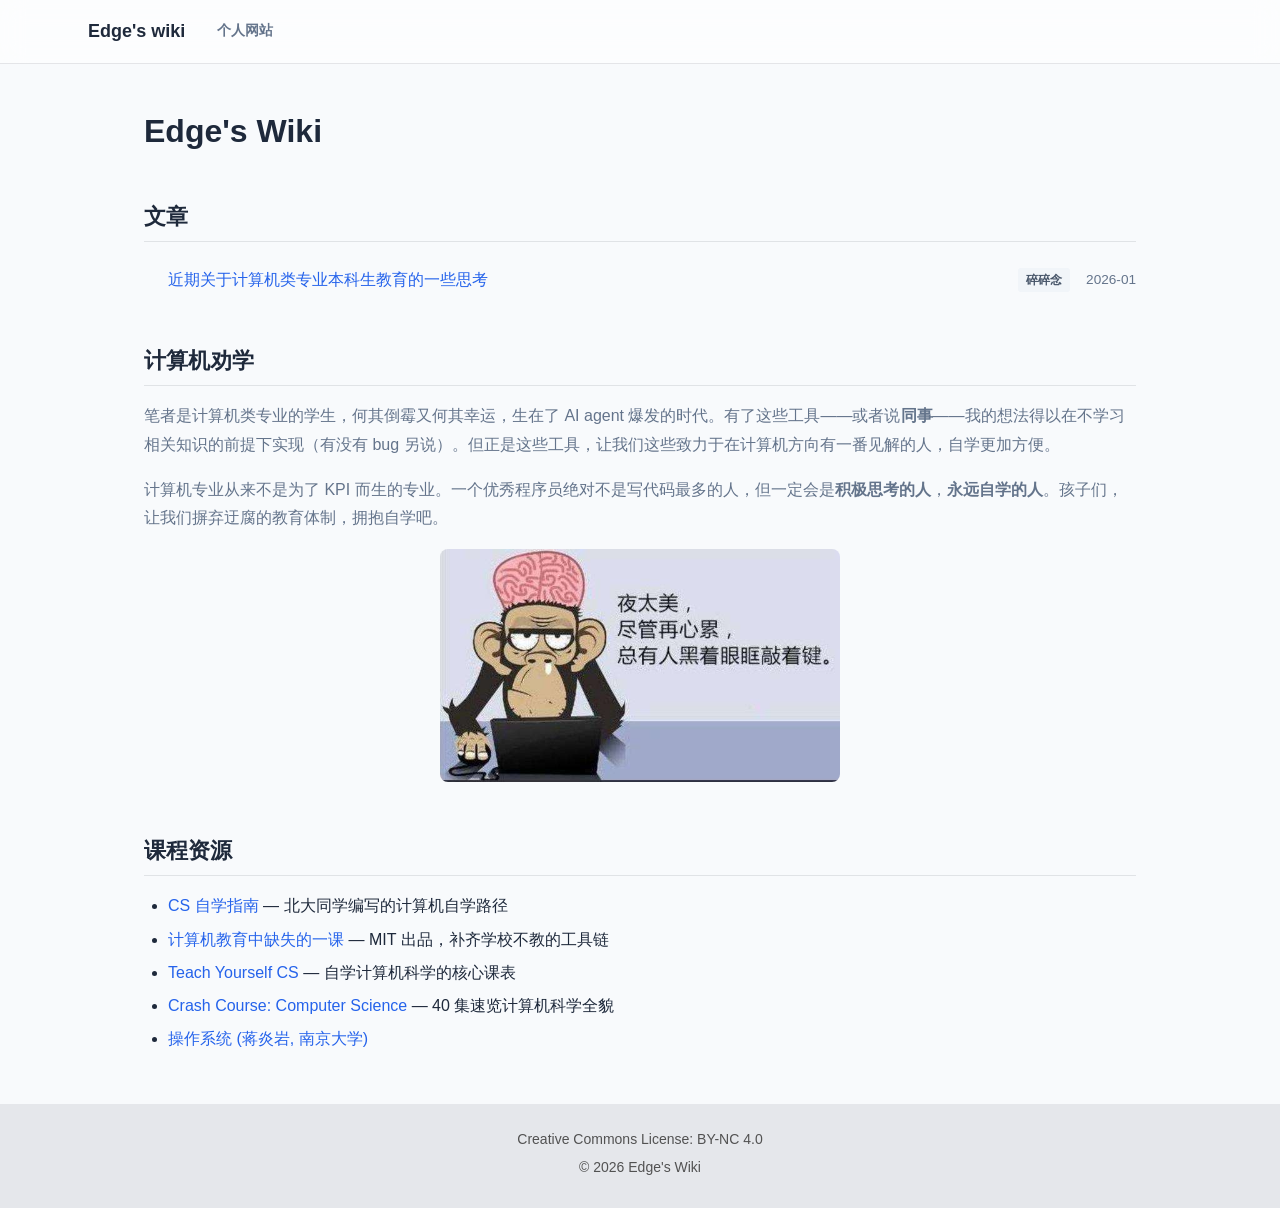
==== index.html @ 308b1073 "init: Edge's Wiki 初始版本" ====
<!DOCTYPE html>
<html lang="zh-CN">
<head>
    <meta charset="UTF-8">
    <meta name="viewport" content="width=device-width, initial-scale=1.0">
    <title>Edge's Wiki</title>
    <link rel="stylesheet" href="styles.css">
</head>
<body>
    <!-- 顶部导航栏 -->
    <header class="header">
        <div class="header-inner">
            <a href="/" class="site-title">Edge's wiki</a>
            <nav class="nav">
                <ul class="nav-list">
                    <li><a href="https://www.xingqiwu.net.cn/">个人网站</a></li>
                </ul>
            </nav>
        </div>
    </header>

    <!-- 主内容区域 -->
    <main class="container">
        <div class="wiki">

            <h1>Edge's Wiki</h1>

            <h2>文章</h2>
<!-- ARTICLE_LIST_START -->
<ul id="article-list" class="article-list">
<li class="article-item"><a href="articles/hello-world.html">近期关于计算机类专业本科生教育的一些思考</a><span class="box box-gray">碎碎念</span> <time class="article-date" datetime="2026-01">2026-01</time></li>
</ul>
<!-- ARTICLE_LIST_END -->

            <h2>计算机劝学</h2>
            <p>笔者是计算机类专业的学生，何其倒霉又何其幸运，生在了 AI agent 爆发的时代。有了这些工具——或者说<strong>同事</strong>——我的想法得以在不学习相关知识的前提下实现（有没有 bug 另说）。但正是这些工具，让我们这些致力于在计算机方向有一番见解的人，自学更加方便。</p>
            <p>计算机专业从来不是为了 KPI 而生的专业。一个优秀程序员绝对不是写代码最多的人，但一定会是<strong>积极思考的人</strong>，<strong>永远自学的人</strong>。孩子们，让我们摒弃迂腐的教育体制，拥抱自学吧。</p>
            <p style="text-align: center;">
                <img src="logo (1).jpg" alt="logo" style="max-width: 400px; border-radius: 8px;">
            </p>

            <h2>课程资源</h2>
            <ul>
                <li><a href="https://csdiy.wiki/">CS 自学指南</a> — 北大同学编写的计算机自学路径</li>
                <li><a href="https://missing-semester-cn.github.io/">计算机教育中缺失的一课</a> — MIT 出品，补齐学校不教的工具链</li>
                <li><a href="https://github.com/izackwu/TeachYourselfCS-CN/blob/master/TeachYourselfCS-CN.md">Teach Yourself CS</a> — 自学计算机科学的核心课表</li>
                <li><a href="https://www.bilibili.com/video/BV1EW411u7th/">Crash Course: Computer Science</a> — 40 集速览计算机科学全貌</li>
                <li><a href="https://jyywiki.cn/OS/2026/">操作系统 (蒋炎岩, 南京大学)</a></li>
            </ul>

        </div>
    </main>

    <!-- 页脚 -->
    <footer class="footer">
        <div class="footer-inner">
            <p>
                <a rel="license" href="http://creativecommons.org/licenses/by-nc/4.0/">Creative Commons License: BY-NC 4.0</a>
            </p>
            <p>&copy; 2026 Edge's Wiki</p>
        </div>
    </footer>

    <script src="script.js"></script>
</body>
</html>
---- styles.css ----
/* ============================================
   Edge's Wiki - 极简 Wiki 风格
   仿 jyywiki.cn 设计
   ============================================ */

/* CSS 变量 */
:root {
    --bg-color: #f8fafc;            /* slate-50 */
    --text-color: #1e293b;          /* slate-800 */
    --text-secondary: #64748b;      /* slate-500 */
    --border-color: rgba(15, 23, 42, 0.1); /* slate-900/10 */
    --link-color: #2563eb;          /* blue-600 */
    --link-hover: #0284c7;          /* sky-600 */
    --code-bg: #f1f5f9;            /* slate-100 */
    --footer-bg: #e5e7eb;           /* neutral-200 */
    --footer-text: #525252;         /* neutral-600 */
    --box-gray-bg: #f1f5f9;
    --box-gray-text: #475569;
    --box-green-bg: #dcfce7;
    --box-green-text: #166534;
    --box-blue-bg: #dbeafe;
    --box-blue-text: #1e40af;
    --box-violet-bg: #ede9fe;
    --box-violet-text: #5b21b6;
}

/* 重置 */
* {
    margin: 0;
    padding: 0;
    box-sizing: border-box;
}

/* 基础 */
body {
    font-family: -apple-system, BlinkMacSystemFont, "Segoe UI", Roboto, "Helvetica Neue", Arial, "Noto Sans", sans-serif;
    background: var(--bg-color);
    color: var(--text-color);
    line-height: 1.7;
    min-height: 100vh;
    display: flex;
    flex-direction: column;
}

a {
    color: var(--link-color);
    text-decoration: none;
}

a:hover {
    color: var(--link-hover);
}

/* ============================================
   头部导航栏 - sticky + 毛玻璃
   ============================================ */
.header {
    position: sticky;
    top: 0;
    z-index: 40;
    width: 100%;
    backdrop-filter: blur(12px);
    -webkit-backdrop-filter: blur(12px);
    background: rgba(255, 255, 255, 0.75);
    border-bottom: 1px solid var(--border-color);
}

@supports (backdrop-filter: blur(12px)) {
    .header {
        background: rgba(255, 255, 255, 0.6);
    }
}

.header-inner {
    max-width: 72rem;               /* max-w-6xl */
    margin: 0 auto;
    padding: 1rem 1.5rem;
    display: flex;
    align-items: center;
    gap: 2rem;
}

.site-title {
    font-size: 1.125rem;
    font-weight: 600;
    color: var(--text-color);
    white-space: nowrap;
}

.site-title:hover {
    color: var(--link-hover);
}

.nav-list {
    list-style: none;
    display: flex;
    gap: 2rem;
    font-size: 0.875rem;
    font-weight: 600;
}

.nav-list a {
    color: var(--text-secondary);
}

.nav-list a:hover {
    color: var(--link-hover);
}

/* ============================================
   主容器
   ============================================ */
.container {
    flex: 1;
    max-width: 64rem;               /* max-w-5xl */
    margin: 0 auto;
    width: 100%;
    padding: 2rem 1rem;
}

/* ============================================
   Wiki 内容区
   ============================================ */
.wiki h1 {
    font-size: 2rem;
    font-weight: 700;
    margin-bottom: 1.5rem;
    margin-top: 0.5rem;
    color: var(--text-color);
}

.wiki h2 {
    font-size: 1.375rem;
    font-weight: 600;
    margin-top: 2.5rem;
    margin-bottom: 1rem;
    padding-bottom: 0.375rem;
    border-bottom: 1px solid var(--border-color);
    color: var(--text-color);
}

.wiki h3 {
    font-size: 1.125rem;
    font-weight: 600;
    margin-top: 1.5rem;
    margin-bottom: 0.5rem;
    color: var(--text-color);
}

.wiki p {
    margin-bottom: 1rem;
    color: var(--text-secondary);
    line-height: 1.8;
}

.wiki ul, .wiki ol {
    margin-bottom: 1.25rem;
    padding-left: 1.5rem;
}

.wiki li {
    margin-bottom: 0.375rem;
    line-height: 1.7;
}

/* ============================================
   代码块
   ============================================ */
.wiki pre {
    background: var(--code-bg);
    border: 1px solid var(--border-color);
    border-radius: 6px;
    padding: 1rem 1.25rem;
    overflow-x: auto;
    margin-bottom: 1.5rem;
}

.wiki code {
    font-family: "SFMono-Regular", Consolas, "Liberation Mono", Menlo, Courier, monospace;
    font-size: 0.875rem;
    line-height: 1.6;
}

.wiki :not(pre) > code {
    background: var(--code-bg);
    padding: 0.125rem 0.375rem;
    border-radius: 3px;
    font-size: 0.85em;
}

/* ============================================
   导航块 (替代原来的卡片)
   ============================================ */
.nav-grid {
    display: grid;
    grid-template-columns: repeat(auto-fit, minmax(280px, 1fr));
    gap: 1.5rem;
    margin-bottom: 1rem;
}

.nav-block {
    background: white;
    border: 1px solid var(--border-color);
    border-radius: 6px;
    padding: 1.25rem 1.5rem;
}

.nav-block h3 {
    margin-top: 0;
    margin-bottom: 0.75rem;
    font-size: 1rem;
}

.nav-block ul {
    list-style: none;
    padding-left: 0;
    margin-bottom: 0;
}

.nav-block li {
    font-size: 0.875rem;
    color: var(--text-secondary);
    margin-bottom: 0.375rem;
}

.nav-block li:last-child {
    margin-bottom: 0;
}

/* ============================================
   分类标签 (仿 jyywiki 的 box-gray/box-green 等)
   ============================================ */
.box {
    display: inline-block;
    font-size: 0.75rem;
    font-weight: 600;
    padding: 0.125rem 0.5rem;
    border-radius: 3px;
    margin-right: 0.25rem;
    vertical-align: middle;
}

.box-gray {
    background: var(--box-gray-bg);
    color: var(--box-gray-text);
}

.box-green {
    background: var(--box-green-bg);
    color: var(--box-green-text);
}

.box-blue {
    background: var(--box-blue-bg);
    color: var(--box-blue-text);
}

.box-violet {
    background: var(--box-violet-bg);
    color: var(--box-violet-text);
}

/* ============================================
   页脚
   ============================================ */
.footer {
    background: var(--footer-bg);
    color: var(--footer-text);
    text-align: center;
    margin-top: auto;
}

.footer-inner {
    max-width: 72rem;
    margin: 0 auto;
    padding: 1.5rem 1rem;
    font-size: 0.875rem;
}

.footer-inner p {
    margin-bottom: 0.25rem;
}

.footer-inner a {
    color: var(--footer-text);
}

.footer-inner a:hover {
    color: var(--link-hover);
}

/* ============================================
   响应式
   ============================================ */
@media (max-width: 768px) {
    .header-inner {
        flex-direction: column;
        gap: 0.5rem;
        padding: 0.75rem 1rem;
    }

    .nav-list {
        gap: 1.25rem;
        flex-wrap: wrap;
        justify-content: center;
    }

    .wiki h1 {
        font-size: 1.5rem;
    }

    .wiki h2 {
        font-size: 1.2rem;
    }

    .nav-grid {
        grid-template-columns: 1fr;
    }
}

/* ============================================
   滚动条
   ============================================ */
::-webkit-scrollbar {
    width: 6px;
    height: 6px;
}

::-webkit-scrollbar-track {
    background: transparent;
}

::-webkit-scrollbar-thumb {
    background: #cbd5e1;
    border-radius: 3px;
}

::-webkit-scrollbar-thumb:hover {
    background: #94a3b8;
}

/* ============================================
   文章列表 (首页)
   ============================================ */
.article-list {
    list-style: none;
    padding-left: 0;
}

.article-list .loading,
.article-list .empty {
    color: var(--text-secondary);
    font-style: italic;
}

.article-item {
    display: flex;
    align-items: center;
    gap: 0.75rem;
    flex-wrap: wrap;
    padding: 0.5rem 0;
    border-bottom: 1px solid var(--border-color);
}

.article-item:last-child {
    border-bottom: none;
}

.article-item a {
    font-weight: 500;
    flex: 1;
    min-width: 200px;
}

.article-date {
    font-size: 0.85rem;
    color: var(--text-secondary);
    white-space: nowrap;
}

/* ============================================
   文章页
   ============================================ */
.article-page .article-header {
    margin-bottom: 2rem;
}

.article-page .article-header h1 {
    margin-bottom: 0.5rem;
    border-bottom: none;
}

.article-meta {
    display: flex;
    align-items: center;
    gap: 0.75rem;
    color: var(--text-secondary);
    font-size: 0.9rem;
}

.article-body {
    line-height: 1.8;
}

.article-body h2 {
    font-size: 1.375rem;
    font-weight: 600;
    margin-top: 2.5rem;
    margin-bottom: 1rem;
    padding-bottom: 0.375rem;
    border-bottom: 1px solid var(--border-color);
}

.article-body h3 {
    font-size: 1.125rem;
    font-weight: 600;
    margin-top: 1.5rem;
    margin-bottom: 0.5rem;
}

.article-body h4, .article-body h5, .article-body h6 {
    margin-top: 1.25rem;
    margin-bottom: 0.5rem;
}

.article-body p {
    margin-bottom: 1rem;
}

.article-body ul, .article-body ol {
    margin-bottom: 1.25rem;
    padding-left: 1.5rem;
}

.article-body li {
    margin-bottom: 0.375rem;
}

.article-body pre {
    background: var(--code-bg);
    border: 1px solid var(--border-color);
    border-radius: 6px;
    padding: 1rem 1.25rem;
    overflow-x: auto;
    margin-bottom: 1.5rem;
}

.article-body code {
    font-family: "SFMono-Regular", Consolas, "Liberation Mono", Menlo, Courier, monospace;
    font-size: 0.875rem;
}

.article-body :not(pre) > code {
    background: var(--code-bg);
    padding: 0.125rem 0.375rem;
    border-radius: 3px;
    font-size: 0.85em;
}

.article-body blockquote {
    border-left: 3px solid var(--border-color);
    padding: 0.5rem 1rem;
    margin: 1rem 0;
    color: var(--text-secondary);
    background: var(--code-bg);
    border-radius: 0 4px 4px 0;
}

.article-body table {
    width: 100%;
    border-collapse: collapse;
    margin-bottom: 1.5rem;
    border: 1px solid var(--border-color);
    border-radius: 6px;
    overflow: hidden;
}

.article-body th,
.article-body td {
    padding: 0.6rem 1rem;
    text-align: left;
    border-bottom: 1px solid var(--border-color);
}

.article-body th {
    background: var(--code-bg);
    font-weight: 600;
    font-size: 0.875rem;
}

.article-body tbody tr:hover {
    background: var(--code-bg);
}

.article-body img {
    max-width: 100%;
    border-radius: 4px;
}

.article-body hr {
    border: none;
    border-top: 1px solid var(--border-color);
    margin: 2rem 0;
}

/* ============================================
   选中文本
   ============================================ */
::selection {
    background: rgba(37, 99, 235, 0.2);
    color: inherit;
}
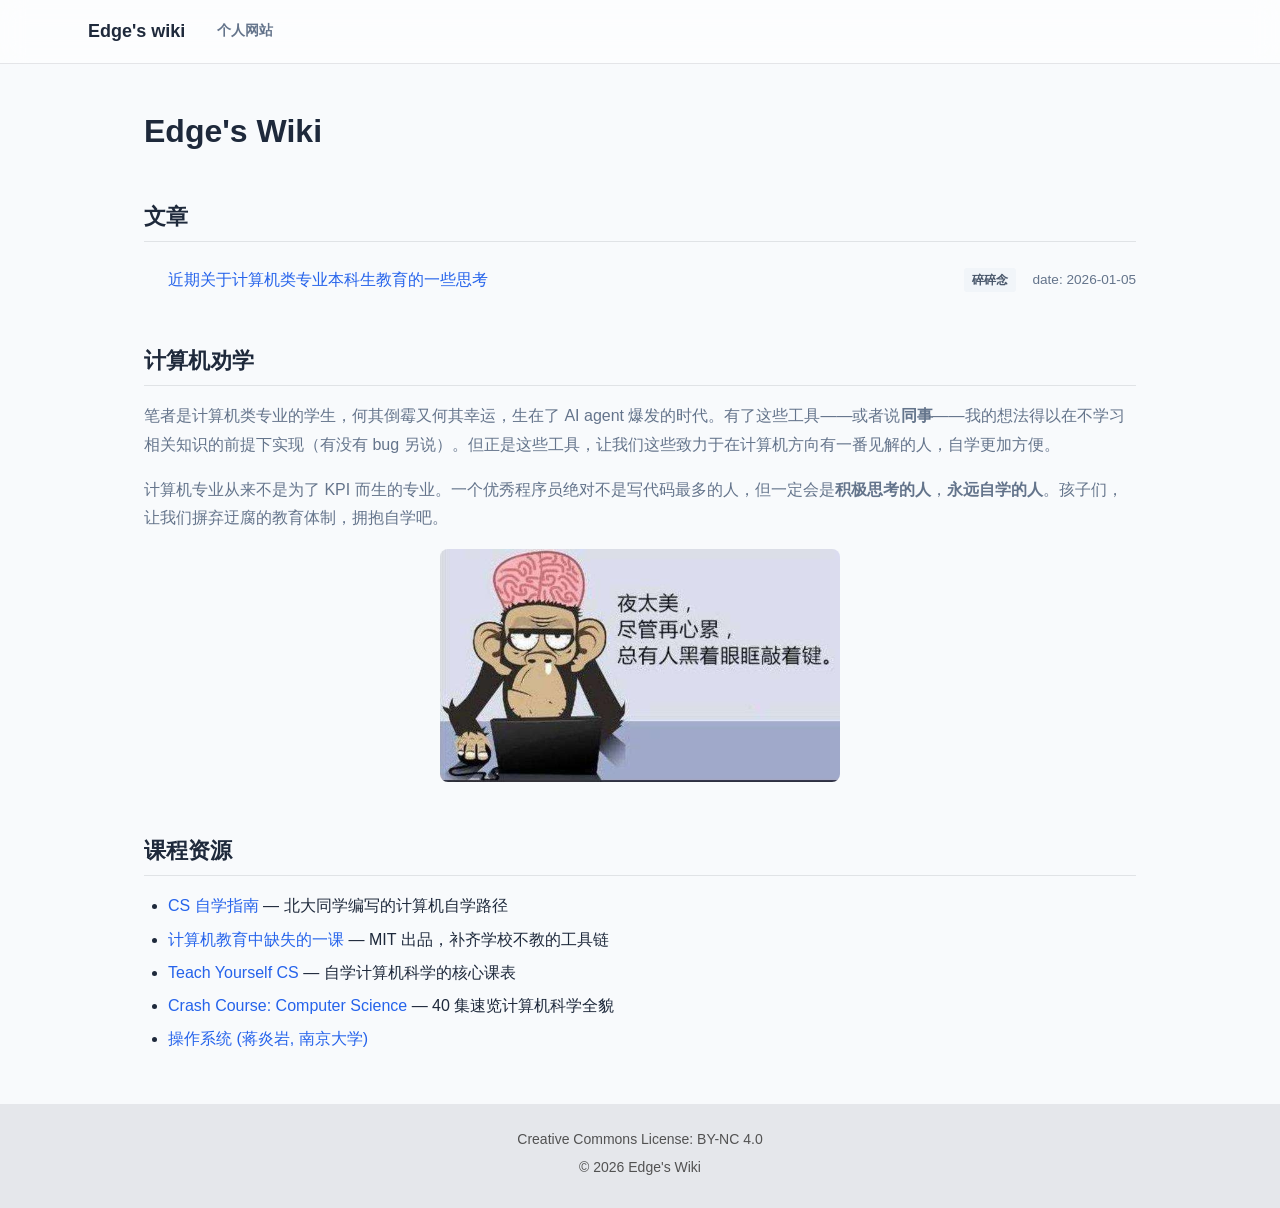
==== commit 2f56a958: "更新: hello-world (2026-07-25 20:49)" ====
--- a/index.html
+++ b/index.html
@@ -28,7 +28,7 @@
             <h2>文章</h2>
 <!-- ARTICLE_LIST_START -->
 <ul id="article-list" class="article-list">
-<li class="article-item"><a href="articles/hello-world.html">近期关于计算机类专业本科生教育的一些思考</a><span class="box box-gray">碎碎念</span> <time class="article-date" datetime="2026-01">2026-01</time></li>
+<li class="article-item"><a href="articles/hello-world.html">近期关于计算机类专业本科生教育的一些思考</a><span class="box box-gray">碎碎念</span> <time class="article-date" datetime="date: 2026-01-05">date: 2026-01-05</time></li>
 </ul>
 <!-- ARTICLE_LIST_END -->
 
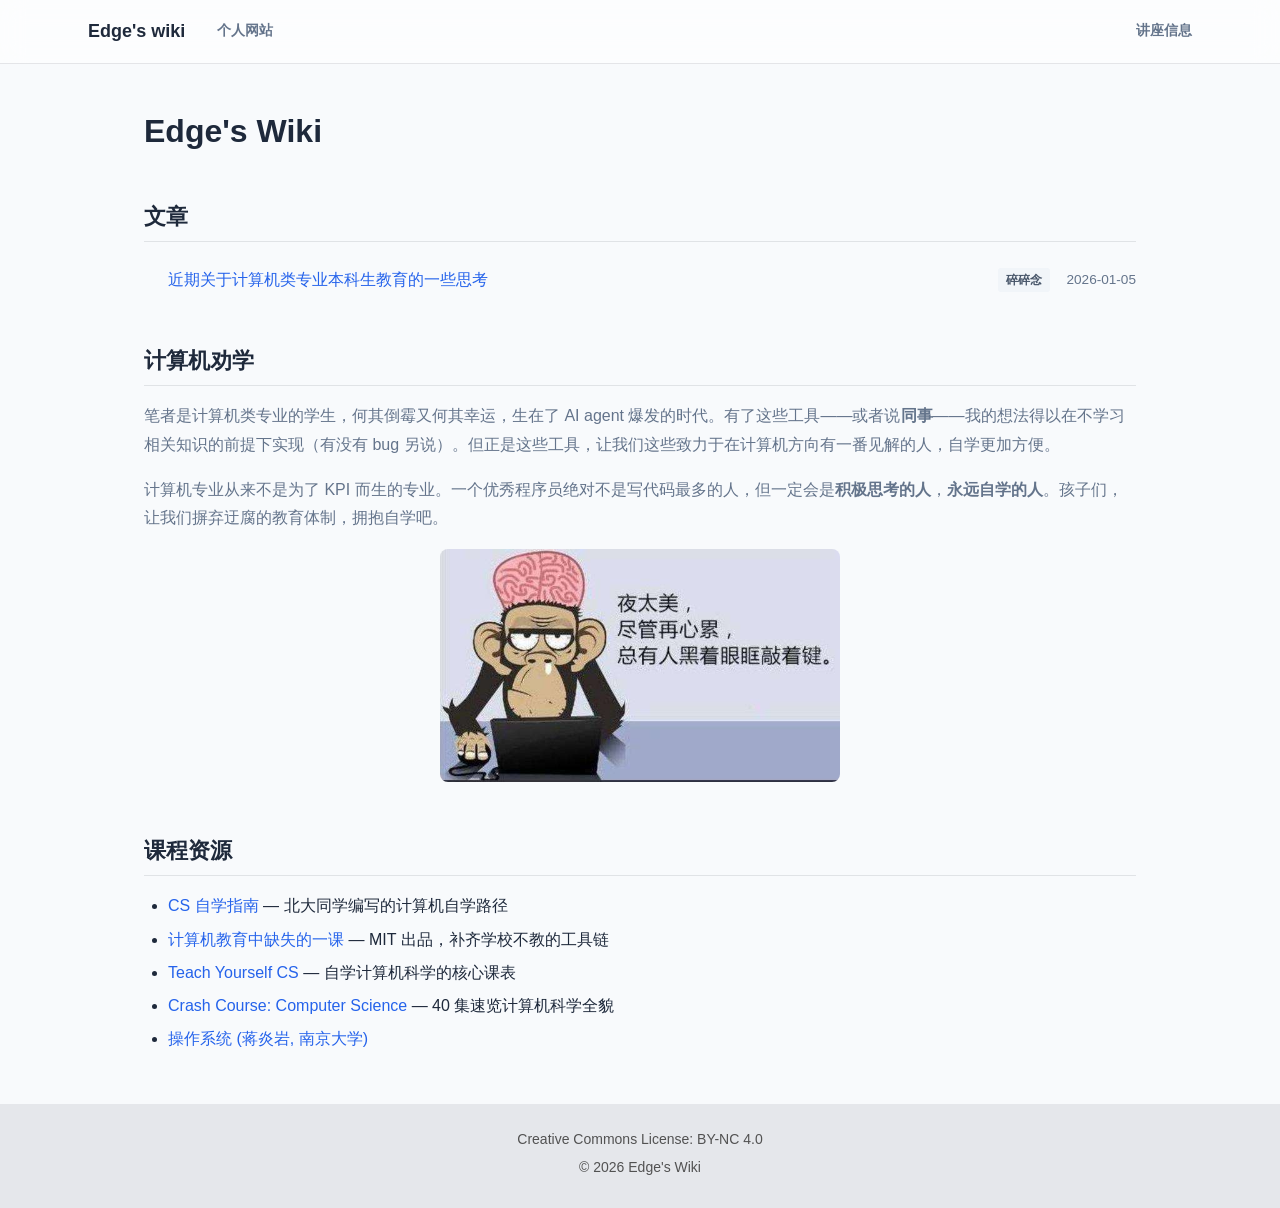
==== commit 4c96036f: "更新: hello-world (2026-07-25 21:11)" ====
--- a/index.html
+++ b/index.html
@@ -16,6 +16,7 @@
                     <li><a href="https://www.xingqiwu.net.cn/">个人网站</a></li>
                 </ul>
             </nav>
+            <a class="nav-right-link" href="https://ucnift0madf0.feishu.cn/wiki/WPelwNGQ8ifj2kkCDjIcHKywnMf?from=from_copylink">讲座信息</a>
         </div>
     </header>
 
@@ -28,7 +29,7 @@
             <h2>文章</h2>
 <!-- ARTICLE_LIST_START -->
 <ul id="article-list" class="article-list">
-<li class="article-item"><a href="articles/hello-world.html">近期关于计算机类专业本科生教育的一些思考</a><span class="box box-gray">碎碎念</span> <time class="article-date" datetime="date: 2026-01-05">date: 2026-01-05</time></li>
+<li class="article-item"><a href="articles/近期关于计算机类专业本科生教育的一些思考.html">近期关于计算机类专业本科生教育的一些思考</a><span class="box box-gray">碎碎念</span> <time class="article-date" datetime="2026-01-05">2026-01-05</time></li>
 </ul>
 <!-- ARTICLE_LIST_END -->
 
--- a/styles.css
+++ b/styles.css
@@ -107,6 +107,18 @@
     color: var(--link-hover);
 }
 
+.nav-right-link {
+    margin-left: auto;
+    font-size: 0.875rem;
+    font-weight: 600;
+    color: var(--text-secondary);
+    white-space: nowrap;
+}
+
+.nav-right-link:hover {
+    color: var(--link-hover);
+}
+
 /* ============================================
    主容器
    ============================================ */
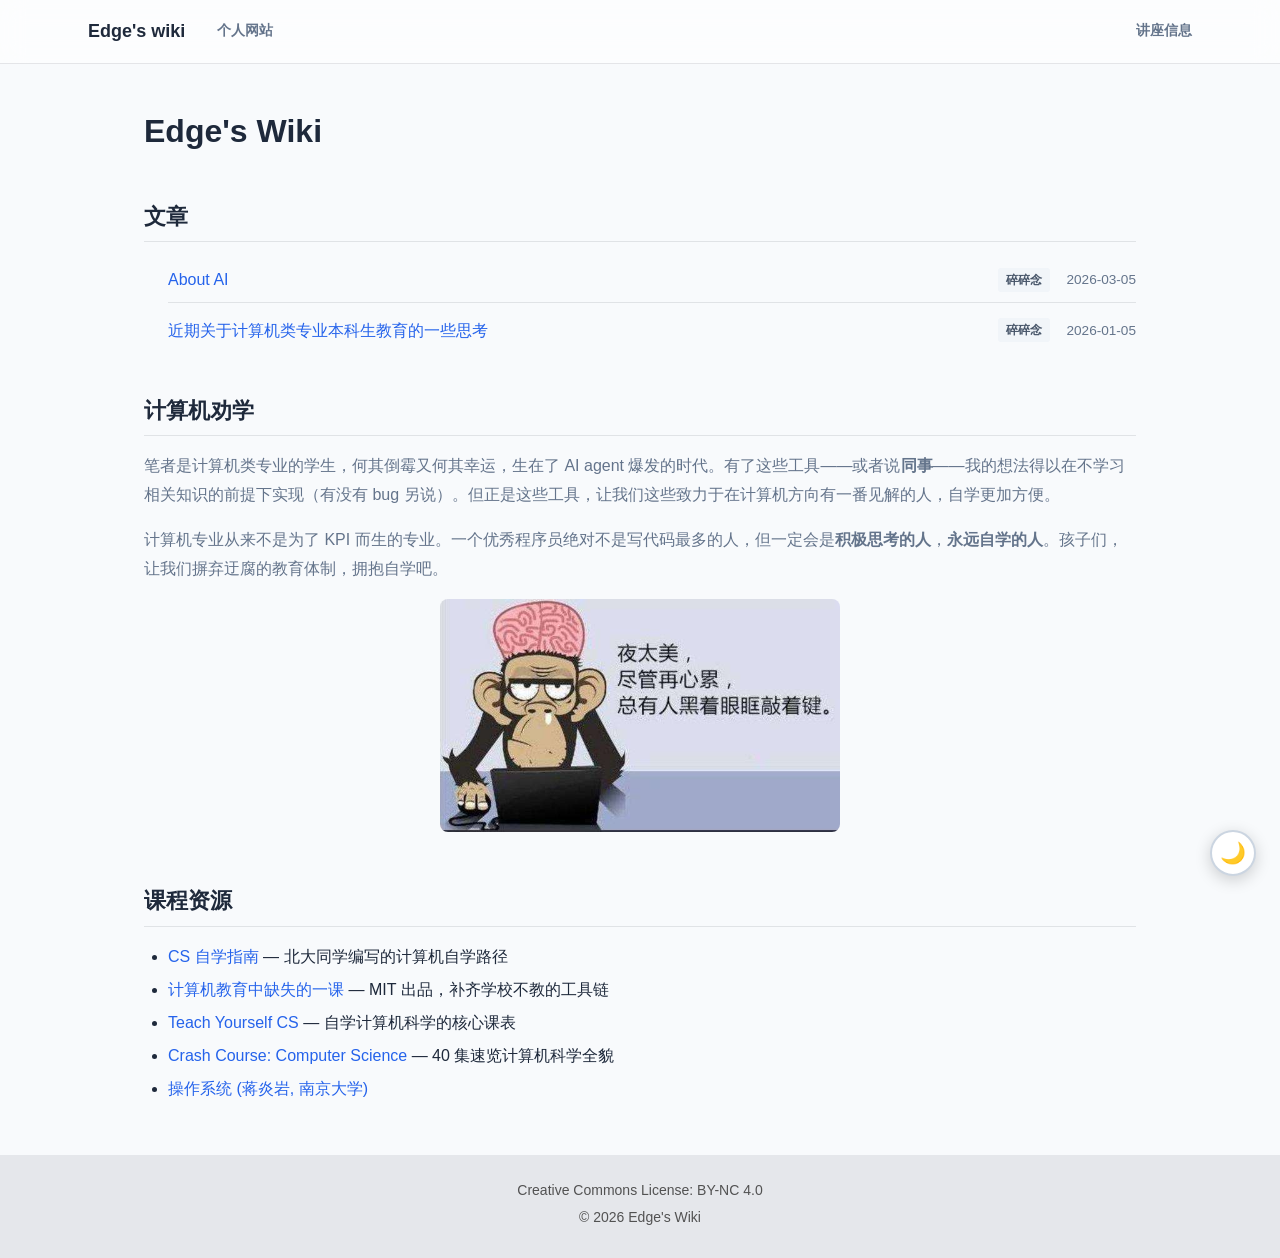
==== commit 0325723b: "更新 (2026-07-27 16:58)" ====
--- a/index.html
+++ b/index.html
@@ -29,6 +29,7 @@
             <h2>文章</h2>
 <!-- ARTICLE_LIST_START -->
 <ul id="article-list" class="article-list">
+<li class="article-item"><a href="articles/About AI.html">About AI</a><span class="box box-gray">碎碎念</span> <time class="article-date" datetime="2026-03-05">2026-03-05</time></li>
 <li class="article-item"><a href="articles/近期关于计算机类专业本科生教育的一些思考.html">近期关于计算机类专业本科生教育的一些思考</a><span class="box box-gray">碎碎念</span> <time class="article-date" datetime="2026-01-05">2026-01-05</time></li>
 </ul>
 <!-- ARTICLE_LIST_END -->
@@ -62,6 +63,9 @@
         </div>
     </footer>
 
+    <!-- 暗色/亮色 切换按钮 -->
+    <button class="theme-toggle" id="theme-toggle" aria-label="切换暗色/亮色模式" title="切换暗色/亮色模式">🌙</button>
+
     <script src="script.js"></script>
 </body>
 </html>
--- a/styles.css
+++ b/styles.css
@@ -3,7 +3,7 @@
    仿 jyywiki.cn 设计
    ============================================ */
 
-/* CSS 变量 */
+/* CSS 变量 - 亮色模式 (默认) */
 :root {
     --bg-color: #f8fafc;            /* slate-50 */
     --text-color: #1e293b;          /* slate-800 */
@@ -14,6 +14,9 @@
     --code-bg: #f1f5f9;            /* slate-100 */
     --footer-bg: #e5e7eb;           /* neutral-200 */
     --footer-text: #525252;         /* neutral-600 */
+    --header-bg: rgba(255, 255, 255, 0.75);
+    --header-bg-supports: rgba(255, 255, 255, 0.6);
+    --nav-block-bg: #ffffff;
     --box-gray-bg: #f1f5f9;
     --box-gray-text: #475569;
     --box-green-bg: #dcfce7;
@@ -22,6 +25,36 @@
     --box-blue-text: #1e40af;
     --box-violet-bg: #ede9fe;
     --box-violet-text: #5b21b6;
+    --scrollbar-thumb: #cbd5e1;
+    --scrollbar-thumb-hover: #94a3b8;
+    --selection-bg: rgba(37, 99, 235, 0.2);
+}
+
+/* CSS 变量 - 暗色模式 */
+[data-theme="dark"] {
+    --bg-color: #0f172a;            /* slate-900 */
+    --text-color: #e2e8f0;         /* slate-200 */
+    --text-secondary: #94a3b8;     /* slate-400 */
+    --border-color: rgba(148, 163, 184, 0.15);
+    --link-color: #60a5fa;         /* blue-400 */
+    --link-hover: #93c5fd;         /* blue-300 */
+    --code-bg: #1e293b;            /* slate-800 */
+    --footer-bg: #0f172a;          /* slate-900 */
+    --footer-text: #94a3b8;        /* slate-400 */
+    --header-bg: rgba(15, 23, 42, 0.75);
+    --header-bg-supports: rgba(15, 23, 42, 0.6);
+    --nav-block-bg: #1e293b;       /* slate-800 */
+    --box-gray-bg: #334155;
+    --box-gray-text: #cbd5e1;
+    --box-green-bg: #14532d;
+    --box-green-text: #bbf7d0;
+    --box-blue-bg: #1e3a5f;
+    --box-blue-text: #bfdbfe;
+    --box-violet-bg: #3b1f6e;
+    --box-violet-text: #ddd6fe;
+    --scrollbar-thumb: #475569;
+    --scrollbar-thumb-hover: #64748b;
+    --selection-bg: rgba(96, 165, 250, 0.25);
 }
 
 /* 重置 */
@@ -32,6 +65,14 @@
 }
 
 /* 基础 */
+:root {
+    color-scheme: light;
+}
+
+[data-theme="dark"] {
+    color-scheme: dark;
+}
+
 body {
     font-family: -apple-system, BlinkMacSystemFont, "Segoe UI", Roboto, "Helvetica Neue", Arial, "Noto Sans", sans-serif;
     background: var(--bg-color);
@@ -40,6 +81,7 @@
     min-height: 100vh;
     display: flex;
     flex-direction: column;
+    transition: background 0.3s, color 0.3s;
 }
 
 a {
@@ -61,13 +103,13 @@
     width: 100%;
     backdrop-filter: blur(12px);
     -webkit-backdrop-filter: blur(12px);
-    background: rgba(255, 255, 255, 0.75);
+    background: var(--header-bg);
     border-bottom: 1px solid var(--border-color);
 }
 
 @supports (backdrop-filter: blur(12px)) {
     .header {
-        background: rgba(255, 255, 255, 0.6);
+        background: var(--header-bg-supports);
     }
 }
 
@@ -211,7 +253,7 @@
 }
 
 .nav-block {
-    background: white;
+    background: var(--nav-block-bg);
     border: 1px solid var(--border-color);
     border-radius: 6px;
     padding: 1.25rem 1.5rem;
@@ -343,12 +385,12 @@
 }
 
 ::-webkit-scrollbar-thumb {
-    background: #cbd5e1;
+    background: var(--scrollbar-thumb);
     border-radius: 3px;
 }
 
 ::-webkit-scrollbar-thumb:hover {
-    background: #94a3b8;
+    background: var(--scrollbar-thumb-hover);
 }
 
 /* ============================================
@@ -519,6 +561,48 @@
    选中文本
    ============================================ */
 ::selection {
-    background: rgba(37, 99, 235, 0.2);
+    background: var(--selection-bg);
     color: inherit;
 }
+
+/* ============================================
+   主题切换 - 右下角悬浮按钮
+   ============================================ */
+.theme-toggle {
+    position: fixed !important;
+    bottom: 24px !important;
+    right: 24px !important;
+    z-index: 9999;
+    width: 46px;
+    height: 46px;
+    border-radius: 50%;
+    border: 2px solid #cbd5e1;
+    background: #ffffff;
+    color: #334155;
+    font-size: 1.3rem;
+    cursor: pointer;
+    display: flex;
+    align-items: center;
+    justify-content: center;
+    box-shadow: 0 4px 16px rgba(0, 0, 0, 0.18);
+    transition: transform 0.2s, box-shadow 0.2s;
+    line-height: 1;
+    padding: 0;
+    outline: none;
+}
+
+[data-theme="dark"] .theme-toggle {
+    border-color: #475569;
+    background: #334155;
+    color: #e2e8f0;
+    box-shadow: 0 4px 16px rgba(0, 0, 0, 0.4);
+}
+
+.theme-toggle:hover {
+    transform: scale(1.1);
+    box-shadow: 0 6px 24px rgba(0, 0, 0, 0.25);
+}
+
+.theme-toggle:active {
+    transform: scale(0.95);
+}
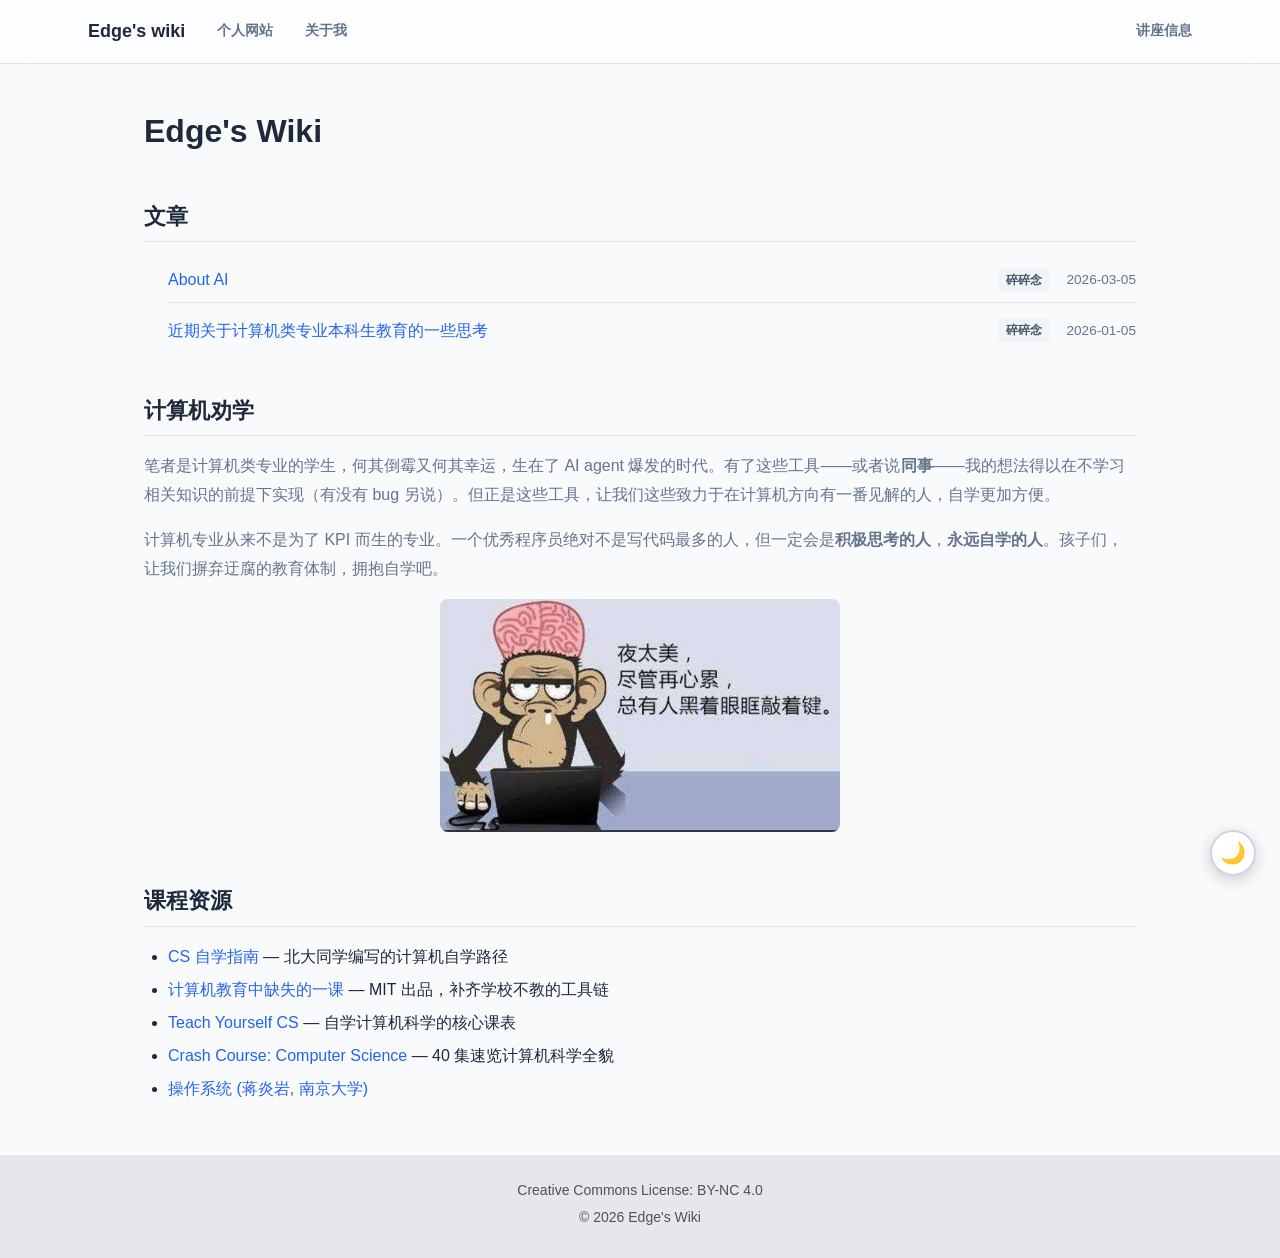
==== commit 4eeecc0b: "更新 (2026-07-27 20:04)" ====
--- a/index.html
+++ b/index.html
@@ -14,6 +14,7 @@
             <nav class="nav">
                 <ul class="nav-list">
                     <li><a href="https://www.xingqiwu.net.cn/">个人网站</a></li>
+                    <li><a href="about.html">关于我</a></li>
                 </ul>
             </nav>
             <a class="nav-right-link" href="https://ucnift0madf0.feishu.cn/wiki/WPelwNGQ8ifj2kkCDjIcHKywnMf?from=from_copylink">讲座信息</a>
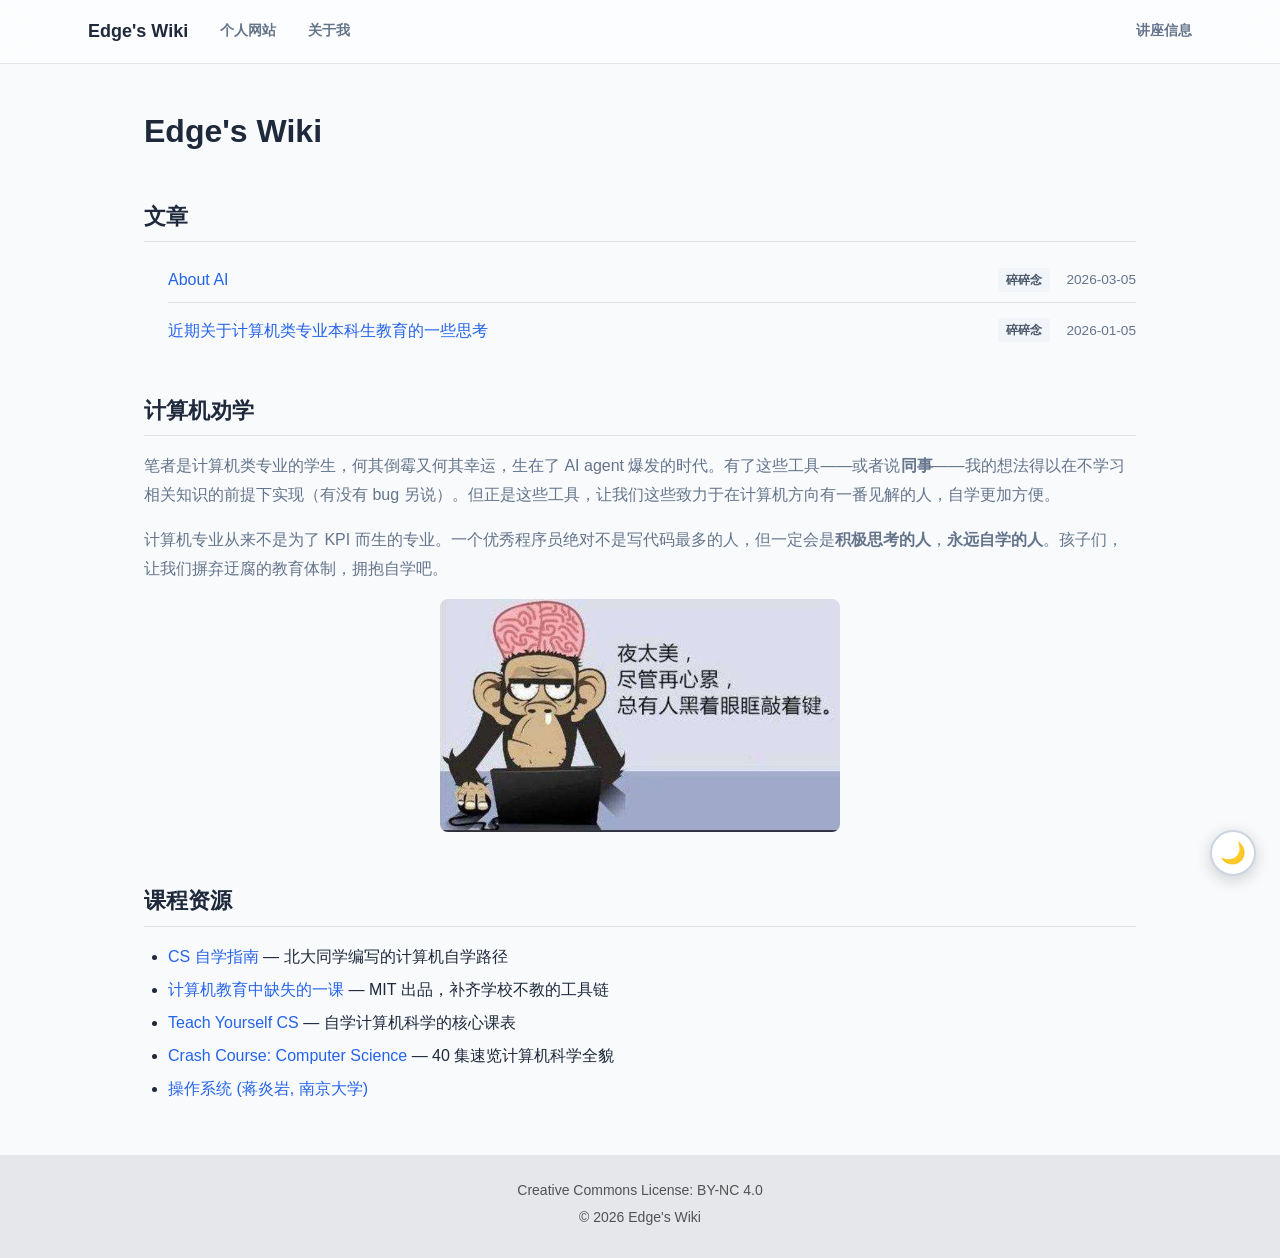
==== commit 74afad92: "更新 (2026-07-27 21:48)" ====
--- a/index.html
+++ b/index.html
@@ -10,7 +10,7 @@
     <!-- 顶部导航栏 -->
     <header class="header">
         <div class="header-inner">
-            <a href="/" class="site-title">Edge's wiki</a>
+            <a href="/" class="site-title">Edge's Wiki</a>
             <nav class="nav">
                 <ul class="nav-list">
                     <li><a href="https://www.xingqiwu.net.cn/">个人网站</a></li>
